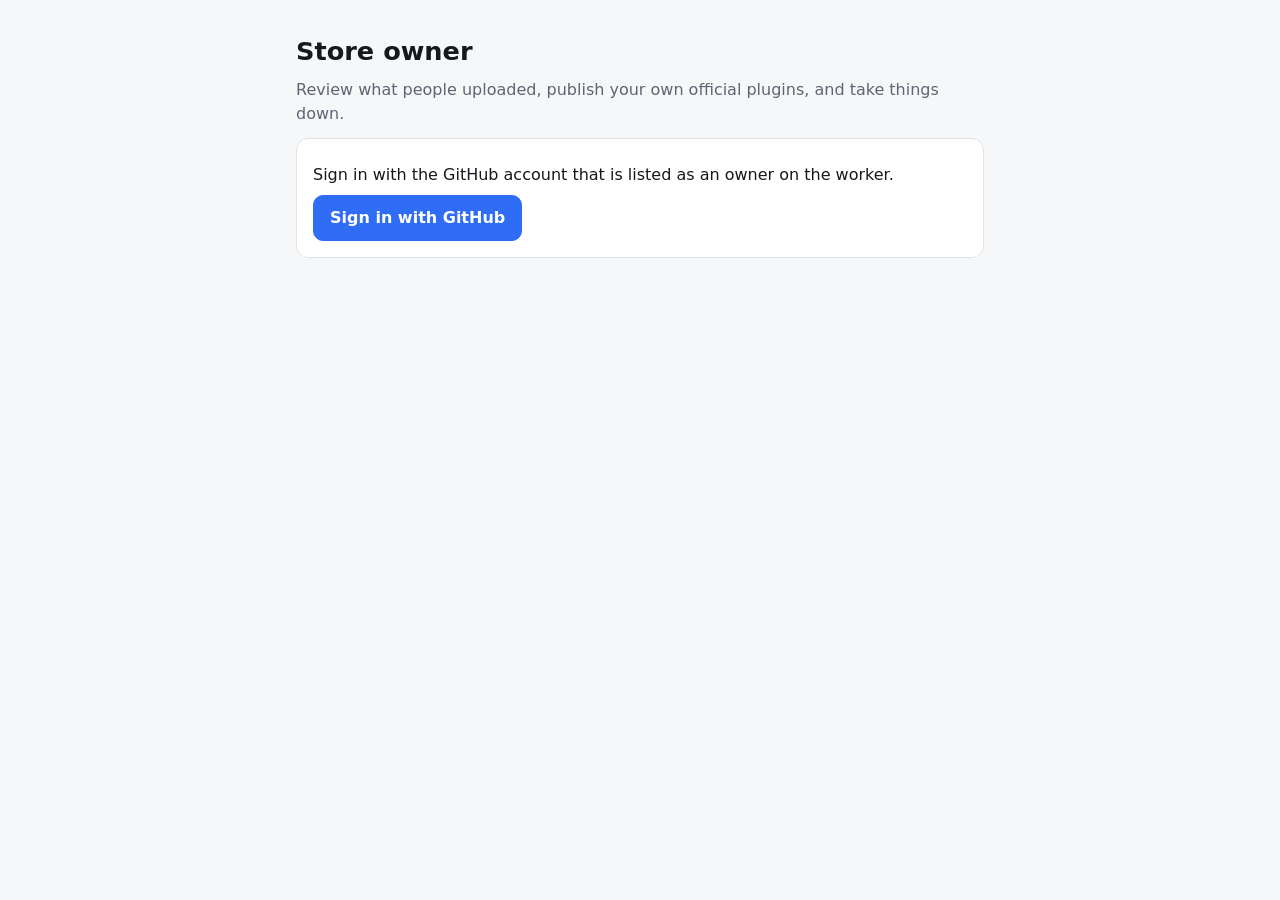
==== owner.html @ e2fab484 "add site files" ====
<!doctype html>
<html lang="en"><head>
<meta charset="utf-8"><meta name="viewport" content="width=device-width, initial-scale=1">
<title>PEK store owner</title><link rel="stylesheet" href="style.css">
</head><body><main>
<h1>Store owner</h1>
<p class="muted">Review what people uploaded, publish your own official plugins, and take things down.</p>
<div id="app"></div>
</main>
<script src="config.js"></script><script src="plugin_zip.js"></script><script src="common.js"></script><script src="owner.js"></script>
</body></html>
---- style.css ----
:root { --bg:#f6f7f9; --card:#fff; --text:#16181d; --muted:#5d6572; --line:#dfe3e8; --accent:#2f6df6; --accent-t:#fff; --bad:#b3261e; --good:#1b7f3b; --warn:#9a6700; }
@media (prefers-color-scheme: dark) { :root { --bg:#101216; --card:#181b21; --text:#eceef2; --muted:#9aa3b2; --line:#2a2f38; --accent:#6c9bff; --accent-t:#0b1020; --bad:#ff8a80; --good:#6fd08c; --warn:#e3b341; } }
* { box-sizing: border-box; }
body { margin:0; background:var(--bg); color:var(--text); font:16px/1.5 system-ui,-apple-system,Segoe UI,Roboto,sans-serif; }
main { max-width:720px; margin:0 auto; padding:24px 16px 64px; }
h1 { font-size:1.6rem; margin:8px 0 4px; }
h2 { font-size:1.1rem; margin:28px 0 8px; }
p { margin:8px 0; } .muted { color:var(--muted); }
.card { background:var(--card); border:1px solid var(--line); border-radius:12px; padding:16px; margin:12px 0; }
.row { display:flex; gap:12px; align-items:center; justify-content:space-between; flex-wrap:wrap; }
button, .btn { font:inherit; border:1px solid var(--line); background:var(--card); color:var(--text); border-radius:10px; padding:10px 16px; cursor:pointer; }
button.primary { background:var(--accent); color:var(--accent-t); border-color:var(--accent); font-weight:600; }
button.danger { color:var(--bad); }
button:disabled { opacity:.5; cursor:default; }
.msg { border-radius:10px; padding:10px 14px; margin:12px 0; border:1px solid var(--line); }
.msg.bad { color:var(--bad); border-color:var(--bad); } .msg.good { color:var(--good); border-color:var(--good); } .msg.warn { color:var(--warn); border-color:var(--warn); }
ul { margin:8px 0; padding-left:20px; } li { margin:2px 0; }
.pill { font-size:.78rem; border:1px solid var(--line); border-radius:99px; padding:1px 9px; color:var(--muted); }
.pill.pending { color:var(--warn); border-color:var(--warn); } .pill.approved { color:var(--good); border-color:var(--good); }
.drop { border:2px dashed var(--line); border-radius:12px; padding:28px 16px; text-align:center; }
.tabs { display:flex; gap:8px; margin:16px 0 0; flex-wrap:wrap; } .tabs button[aria-selected=true] { background:var(--accent); color:var(--accent-t); border-color:var(--accent); }
pre { background:var(--bg); border:1px solid var(--line); border-radius:10px; padding:12px; overflow:auto; max-height:55vh; font-size:.85rem; white-space:pre-wrap; word-break:break-word; }
.files button { padding:2px 10px; margin-left:8px; font-size:.85rem; }
a { color:var(--accent); }
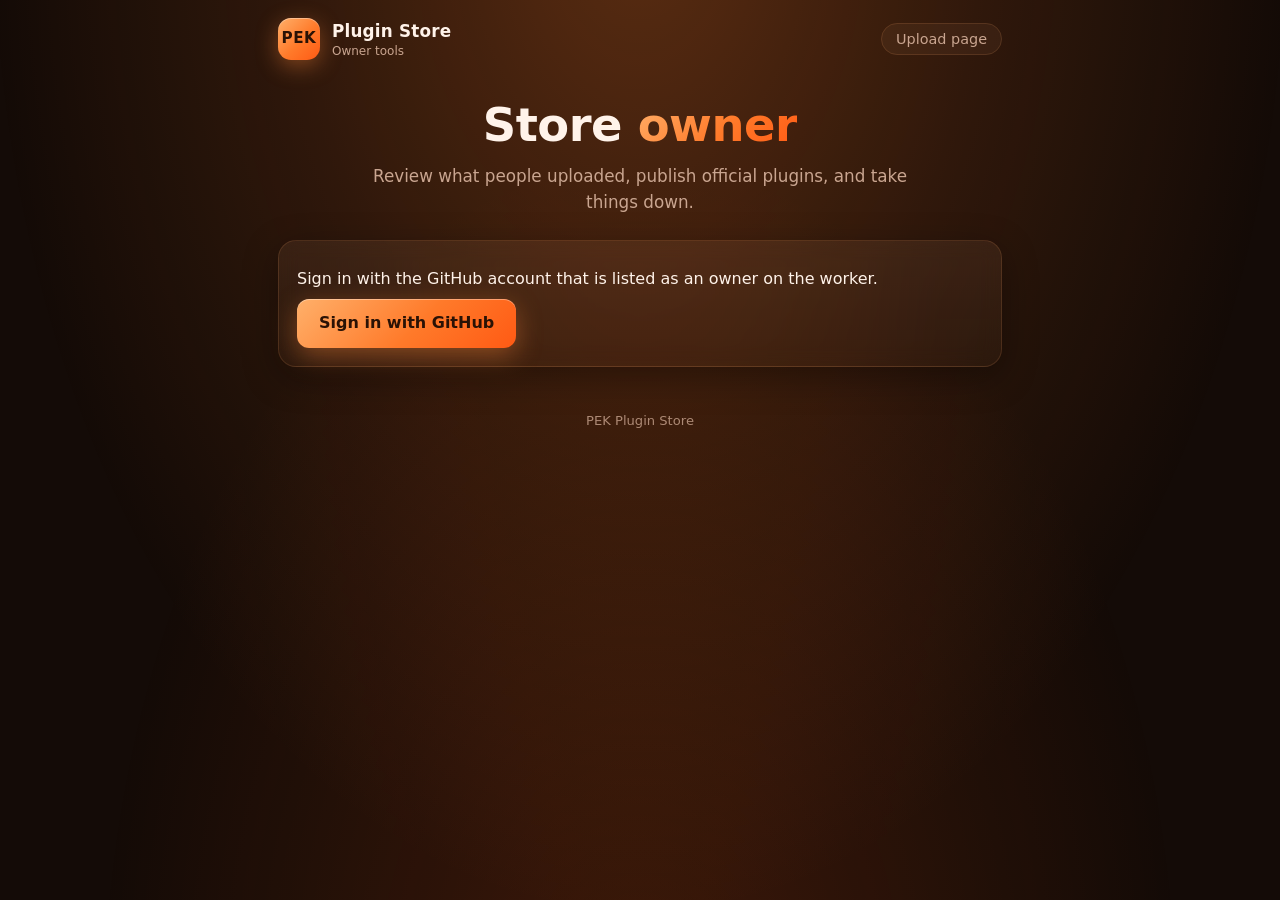
==== commit 3caf0c6f: "updated site look" ====
--- a/owner.html
+++ b/owner.html
@@ -1,11 +1,21 @@
 <!doctype html>
 <html lang="en"><head>
 <meta charset="utf-8"><meta name="viewport" content="width=device-width, initial-scale=1">
-<title>PEK store owner</title><link rel="stylesheet" href="style.css">
-</head><body><main>
-<h1>Store owner</h1>
-<p class="muted">Review what people uploaded, publish your own official plugins, and take things down.</p>
-<div id="app"></div>
+<meta name="theme-color" content="#140b07">
+<title>Owner | PEK Plugin Store</title><link rel="stylesheet" href="style.css">
+<link rel="icon" href="data:image/svg+xml,%3Csvg xmlns='http://www.w3.org/2000/svg' viewBox='0 0 64 64'%3E%3Crect width='64' height='64' rx='16' fill='%23ff7a2a'/%3E%3Ctext x='32' y='42' font-size='26' font-weight='900' text-anchor='middle' fill='%232a1205' font-family='sans-serif'%3EPEK%3C/text%3E%3C/svg%3E">
+</head><body>
+<header class="site-head">
+  <a class="brand" href="owner.html"><span class="logo">PEK</span><span><b>Plugin Store</b><small>Owner tools</small></span></a>
+  <nav class="nav"><a href="./">Upload page</a></nav>
+</header>
+<main>
+  <section class="hero">
+    <h1>Store <span class="grad">owner</span></h1>
+    <p>Review what people uploaded, publish official plugins, and take things down.</p>
+  </section>
+  <div id="app"></div>
+  <p class="foot">PEK Plugin Store</p>
 </main>
 <script src="config.js"></script><script src="plugin_zip.js"></script><script src="common.js"></script><script src="owner.js"></script>
 </body></html>
--- a/style.css
+++ b/style.css
@@ -1,24 +1,88 @@
-:root { --bg:#f6f7f9; --card:#fff; --text:#16181d; --muted:#5d6572; --line:#dfe3e8; --accent:#2f6df6; --accent-t:#fff; --bad:#b3261e; --good:#1b7f3b; --warn:#9a6700; }
-@media (prefers-color-scheme: dark) { :root { --bg:#101216; --card:#181b21; --text:#eceef2; --muted:#9aa3b2; --line:#2a2f38; --accent:#6c9bff; --accent-t:#0b1020; --bad:#ff8a80; --good:#6fd08c; --warn:#e3b341; } }
-* { box-sizing: border-box; }
-body { margin:0; background:var(--bg); color:var(--text); font:16px/1.5 system-ui,-apple-system,Segoe UI,Roboto,sans-serif; }
-main { max-width:720px; margin:0 auto; padding:24px 16px 64px; }
-h1 { font-size:1.6rem; margin:8px 0 4px; }
-h2 { font-size:1.1rem; margin:28px 0 8px; }
+/* PEK Plugin Store: matches the app's "PEK Ember" skin (dark, radiant orange glow). */
+:root {
+  --bg:#140b07; --bg2:#1b0f0a; --surface:#26150d; --border:#3d2314;
+  --text:#fff3ea; --muted:#c9a590; --accent:#ff8a3d; --glow:rgba(255,138,61,.40);
+  --edge:rgba(255,170,110,.14); --fill:rgba(255,190,140,.06);
+  --grad:linear-gradient(135deg,#ffb06a 0%,#ff7a2a 55%,#ff5a14 100%);
+  --bad:#ff9a90; --good:#7bdc9a; --warn:#ffcf70; --r:18px;
+}
+* { box-sizing:border-box; }
+html { background:var(--bg); color-scheme:dark; -webkit-text-size-adjust:100%; }
+body { margin:0; min-height:100vh; color:var(--text); font:16px/1.55 system-ui,-apple-system,"Segoe UI",Roboto,sans-serif; }
+body::before { content:""; position:fixed; inset:0; z-index:-1; pointer-events:none;
+  background:radial-gradient(ellipse at 50% -10%,rgba(255,122,42,.30) 0%,rgba(255,122,42,.12) 38%,rgba(20,11,7,0) 72%),
+             radial-gradient(ellipse at 50% 115%,rgba(255,90,20,.18) 0%,rgba(20,11,7,0) 60%); }
+main { max-width:760px; margin:0 auto; padding:0 18px 72px; }
+a { color:var(--accent); }
 p { margin:8px 0; } .muted { color:var(--muted); }
-.card { background:var(--card); border:1px solid var(--line); border-radius:12px; padding:16px; margin:12px 0; }
-.row { display:flex; gap:12px; align-items:center; justify-content:space-between; flex-wrap:wrap; }
-button, .btn { font:inherit; border:1px solid var(--line); background:var(--card); color:var(--text); border-radius:10px; padding:10px 16px; cursor:pointer; }
-button.primary { background:var(--accent); color:var(--accent-t); border-color:var(--accent); font-weight:600; }
-button.danger { color:var(--bad); }
-button:disabled { opacity:.5; cursor:default; }
-.msg { border-radius:10px; padding:10px 14px; margin:12px 0; border:1px solid var(--line); }
-.msg.bad { color:var(--bad); border-color:var(--bad); } .msg.good { color:var(--good); border-color:var(--good); } .msg.warn { color:var(--warn); border-color:var(--warn); }
-ul { margin:8px 0; padding-left:20px; } li { margin:2px 0; }
-.pill { font-size:.78rem; border:1px solid var(--line); border-radius:99px; padding:1px 9px; color:var(--muted); }
-.pill.pending { color:var(--warn); border-color:var(--warn); } .pill.approved { color:var(--good); border-color:var(--good); }
-.drop { border:2px dashed var(--line); border-radius:12px; padding:28px 16px; text-align:center; }
-.tabs { display:flex; gap:8px; margin:16px 0 0; flex-wrap:wrap; } .tabs button[aria-selected=true] { background:var(--accent); color:var(--accent-t); border-color:var(--accent); }
-pre { background:var(--bg); border:1px solid var(--line); border-radius:10px; padding:12px; overflow:auto; max-height:55vh; font-size:.85rem; white-space:pre-wrap; word-break:break-word; }
-.files button { padding:2px 10px; margin-left:8px; font-size:.85rem; }
-a { color:var(--accent); }
+::selection { background:rgba(255,138,61,.35); }
+
+/* header */
+.site-head { max-width:760px; margin:0 auto; padding:18px 18px 0; display:flex; align-items:center; justify-content:space-between; gap:12px; }
+.brand { display:flex; align-items:center; gap:12px; text-decoration:none; color:var(--text); }
+.logo { width:42px; height:42px; border-radius:13px; background:var(--grad); display:grid; place-items:center;
+  font-weight:900; font-size:.95rem; letter-spacing:.5px; color:#2a1205; box-shadow:0 6px 22px var(--glow), inset 0 1px 0 rgba(255,255,255,.35); }
+.brand b { font-size:1.05rem; letter-spacing:.2px; } .brand small { display:block; color:var(--muted); font-size:.75rem; margin-top:-3px; }
+.nav a { font-size:.9rem; color:var(--muted); text-decoration:none; border:1px solid var(--edge); border-radius:99px; padding:7px 14px; background:var(--fill); }
+.nav a:hover { color:var(--text); border-color:var(--accent); }
+
+/* hero */
+.hero { text-align:center; padding:40px 0 10px; }
+.hero h1 { font-size:clamp(2rem,7vw,2.9rem); line-height:1.1; margin:0 0 12px; letter-spacing:-.5px; }
+.grad { background:var(--grad); -webkit-background-clip:text; background-clip:text; color:transparent; -webkit-text-fill-color:transparent; }
+.hero p { color:var(--muted); max-width:560px; margin:0 auto; font-size:1.05rem; }
+h2 { font-size:1.15rem; margin:34px 0 10px; letter-spacing:.2px; }
+
+/* steps */
+.steps { display:grid; grid-template-columns:repeat(3,1fr); gap:12px; margin:26px 0 8px; }
+.step { background:linear-gradient(180deg,rgba(255,190,140,.08),rgba(255,190,140,.03)); border:1px solid var(--edge); border-radius:var(--r); padding:16px 14px; }
+.step i { font-style:normal; width:28px; height:28px; border-radius:50%; background:var(--grad); color:#2a1205; font-weight:800; display:grid; place-items:center; font-size:.85rem; margin-bottom:8px; box-shadow:0 4px 14px var(--glow); }
+.step b { display:block; margin-bottom:2px; } .step span { color:var(--muted); font-size:.88rem; line-height:1.4; display:block; }
+@media (max-width:560px) { .steps { grid-template-columns:1fr; } .step { display:grid; grid-template-columns:36px 1fr; column-gap:8px; align-items:start; } .step i { margin:0; grid-row:1 / span 2; } }
+
+/* cards */
+.card { background:linear-gradient(180deg,rgba(255,190,140,.08),rgba(255,190,140,.03)); border:1px solid var(--edge); border-radius:var(--r); padding:18px; margin:14px 0;
+  box-shadow:0 10px 34px rgba(0,0,0,.35); -webkit-backdrop-filter:blur(10px); backdrop-filter:blur(10px); }
+.row { display:flex; gap:14px; align-items:center; justify-content:space-between; flex-wrap:wrap; }
+.ident { display:flex; align-items:center; gap:14px; min-width:0; flex:1 1 220px; } .ident > div { min-width:0; }
+.avatar { flex:none; width:46px; height:46px; border-radius:14px; background:var(--grad); color:#2a1205; font-weight:900; font-size:1.2rem; display:grid; place-items:center; box-shadow:0 5px 18px var(--glow); }
+.avatar.big { width:56px; height:56px; font-size:1.5rem; border-radius:16px; }
+.card h2 { margin:0; }
+.head { display:flex; align-items:center; gap:14px; margin-bottom:6px; }
+
+/* buttons */
+button, .btn { font:inherit; color:var(--text); background:var(--fill); border:1px solid var(--edge); border-radius:12px; padding:10px 18px; cursor:pointer; transition:transform .12s, border-color .15s, box-shadow .15s, filter .15s; }
+button:hover { border-color:var(--accent); }
+button.primary { color:#2a1205; font-weight:800; background:var(--grad); border:0; padding:12px 22px; box-shadow:0 8px 26px var(--glow), inset 0 1px 0 rgba(255,255,255,.35); }
+button.primary:hover { transform:translateY(-1px); filter:brightness(1.07); box-shadow:0 10px 32px rgba(255,138,61,.55), inset 0 1px 0 rgba(255,255,255,.35); }
+button.danger { color:var(--bad); } button.danger:hover { border-color:var(--bad); }
+button:disabled { opacity:.45; cursor:default; transform:none; filter:none; }
+button:focus-visible, input:focus-visible, a:focus-visible { outline:2px solid var(--accent); outline-offset:3px; }
+
+/* messages and pills */
+.msg { border-radius:14px; padding:12px 16px; margin:14px 0; border:1px solid var(--edge); background:var(--fill); }
+.msg.bad { color:var(--bad); border-color:rgba(255,154,144,.5); background:rgba(255,100,90,.08); }
+.msg.good { color:var(--good); border-color:rgba(123,220,154,.5); background:rgba(80,200,120,.08); }
+.msg.warn { color:var(--warn); border-color:rgba(255,207,112,.5); background:rgba(255,200,90,.08); }
+.msg ul { color:var(--text); }
+.pill { display:inline-block; font-size:.74rem; font-weight:700; letter-spacing:.3px; border:1px solid var(--edge); border-radius:99px; padding:2px 10px; color:var(--muted); background:var(--fill); vertical-align:middle; }
+.pill.pending { color:var(--warn); border-color:rgba(255,207,112,.5); } .pill.approved { color:var(--good); border-color:rgba(123,220,154,.5); }
+ul { margin:8px 0; padding-left:20px; } li { margin:3px 0; } li::marker { color:var(--accent); }
+
+/* drop zone */
+.drop { text-align:center; padding:34px 18px; border:2px dashed rgba(255,138,61,.5); background:rgba(255,138,61,.06); transition:background .15s, border-color .15s, box-shadow .15s; }
+.drop.over { background:rgba(255,138,61,.16); border-color:var(--accent); box-shadow:0 0 0 6px rgba(255,138,61,.12), 0 10px 34px var(--glow); }
+.drop .big-icon { font-size:2.2rem; line-height:1; margin-bottom:6px; filter:drop-shadow(0 4px 12px var(--glow)); }
+
+/* tabs */
+.tabs { display:flex; gap:4px; margin:18px 0 6px; padding:5px; border-radius:16px; background:rgba(0,0,0,.28); border:1px solid var(--edge); }
+.tabs button { flex:1 1 auto; border:0; background:transparent; border-radius:12px; padding:9px 8px; color:var(--muted); font-size:.9rem; white-space:nowrap; }
+.tabs button[aria-selected=true] { background:var(--grad); color:#2a1205; font-weight:800; box-shadow:0 4px 16px var(--glow); }
+
+pre { background:rgba(0,0,0,.4); border:1px solid var(--edge); border-radius:12px; padding:14px; overflow:auto; max-height:55vh; font-size:.85rem; white-space:pre-wrap; word-break:break-word; color:#ffe2cc; }
+.files button { padding:3px 11px; margin-left:8px; font-size:.82rem; border-radius:9px; }
+.foot { text-align:center; color:var(--muted); font-size:.82rem; margin-top:44px; opacity:.8; }
+
+@media (prefers-reduced-motion:no-preference) { .card, .step, .hero { animation:rise .45s ease both; } .step:nth-child(2) { animation-delay:.06s; } .step:nth-child(3) { animation-delay:.12s; } }
+@keyframes rise { from { opacity:0; transform:translateY(8px); } to { opacity:1; transform:none; } }
+@media (prefers-reduced-motion:reduce) { * { transition:none !important; } }
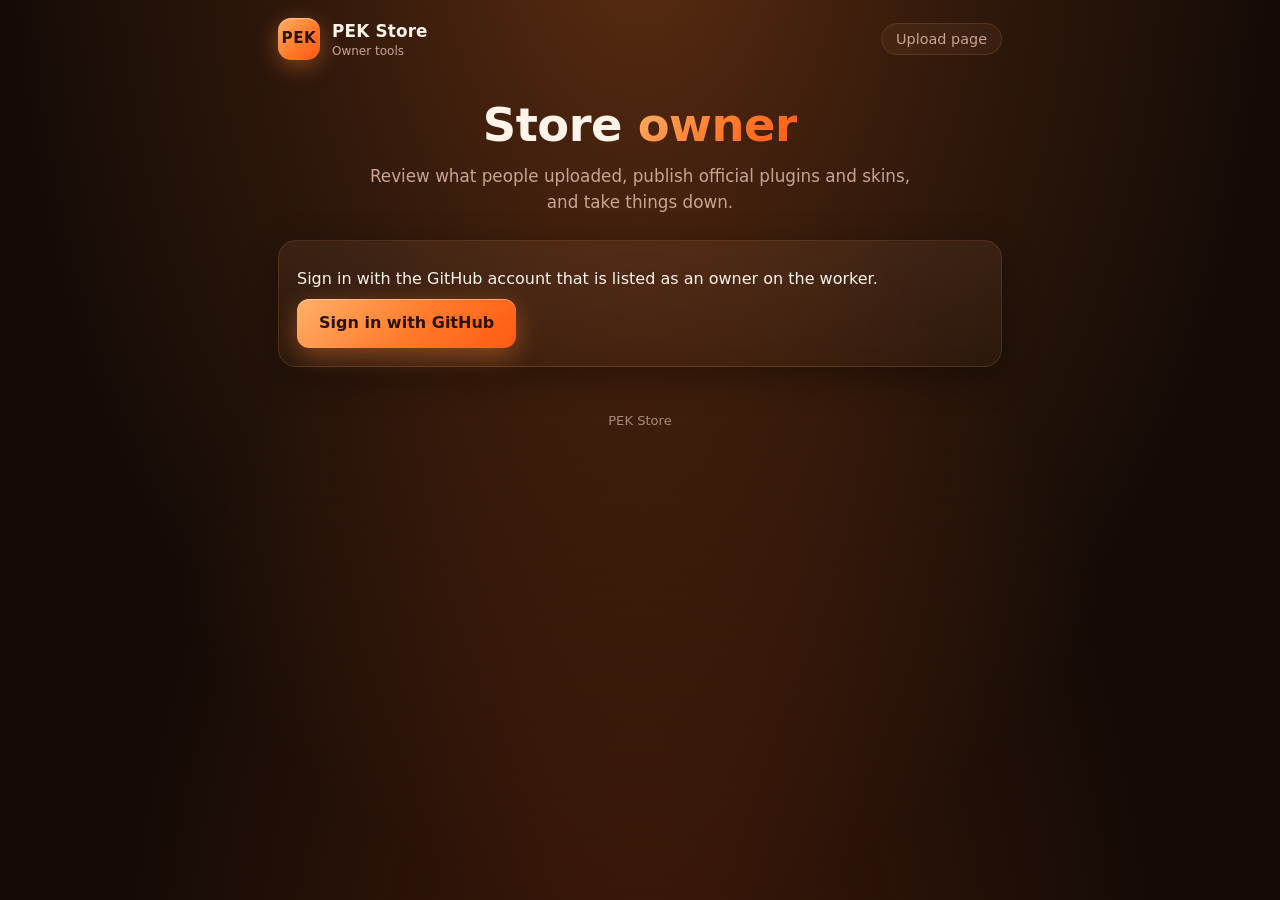
==== commit 6094b1cd: "Updated site for skins" ====
--- a/owner.html
+++ b/owner.html
@@ -2,20 +2,20 @@
 <html lang="en"><head>
 <meta charset="utf-8"><meta name="viewport" content="width=device-width, initial-scale=1">
 <meta name="theme-color" content="#140b07">
-<title>Owner | PEK Plugin Store</title><link rel="stylesheet" href="style.css">
+<title>Owner | PEK Store</title><link rel="stylesheet" href="style.css">
 <link rel="icon" href="data:image/svg+xml,%3Csvg xmlns='http://www.w3.org/2000/svg' viewBox='0 0 64 64'%3E%3Crect width='64' height='64' rx='16' fill='%23ff7a2a'/%3E%3Ctext x='32' y='42' font-size='26' font-weight='900' text-anchor='middle' fill='%232a1205' font-family='sans-serif'%3EPEK%3C/text%3E%3C/svg%3E">
 </head><body>
 <header class="site-head">
-  <a class="brand" href="owner.html"><span class="logo">PEK</span><span><b>Plugin Store</b><small>Owner tools</small></span></a>
+  <a class="brand" href="owner.html"><span class="logo">PEK</span><span><b>PEK Store</b><small>Owner tools</small></span></a>
   <nav class="nav"><a href="./">Upload page</a></nav>
 </header>
 <main>
   <section class="hero">
     <h1>Store <span class="grad">owner</span></h1>
-    <p>Review what people uploaded, publish official plugins, and take things down.</p>
+    <p>Review what people uploaded, publish official plugins and skins, and take things down.</p>
   </section>
   <div id="app"></div>
-  <p class="foot">PEK Plugin Store</p>
+  <p class="foot">PEK Store</p>
 </main>
 <script src="config.js"></script><script src="plugin_zip.js"></script><script src="common.js"></script><script src="owner.js"></script>
 </body></html>
--- a/style.css
+++ b/style.css
@@ -69,6 +69,11 @@
 .pill.pending { color:var(--warn); border-color:rgba(255,207,112,.5); } .pill.approved { color:var(--good); border-color:rgba(123,220,154,.5); }
 ul { margin:8px 0; padding-left:20px; } li { margin:3px 0; } li::marker { color:var(--accent); }
 
+/* skin colour swatches and the Plugin/Skin label */
+.swatches { display:flex; gap:8px; margin:10px 0; } .sw { width:34px; height:34px; border-radius:11px; border:1px solid var(--edge); box-shadow:0 3px 10px rgba(0,0,0,.35); }
+.pill.kind { color:var(--accent); border-color:rgba(255,138,61,.45); background:rgba(255,138,61,.08); }
+h2 .pill { font-size:.7rem; margin-left:4px; }
+
 /* drop zone */
 .drop { text-align:center; padding:34px 18px; border:2px dashed rgba(255,138,61,.5); background:rgba(255,138,61,.06); transition:background .15s, border-color .15s, box-shadow .15s; }
 .drop.over { background:rgba(255,138,61,.16); border-color:var(--accent); box-shadow:0 0 0 6px rgba(255,138,61,.12), 0 10px 34px var(--glow); }
